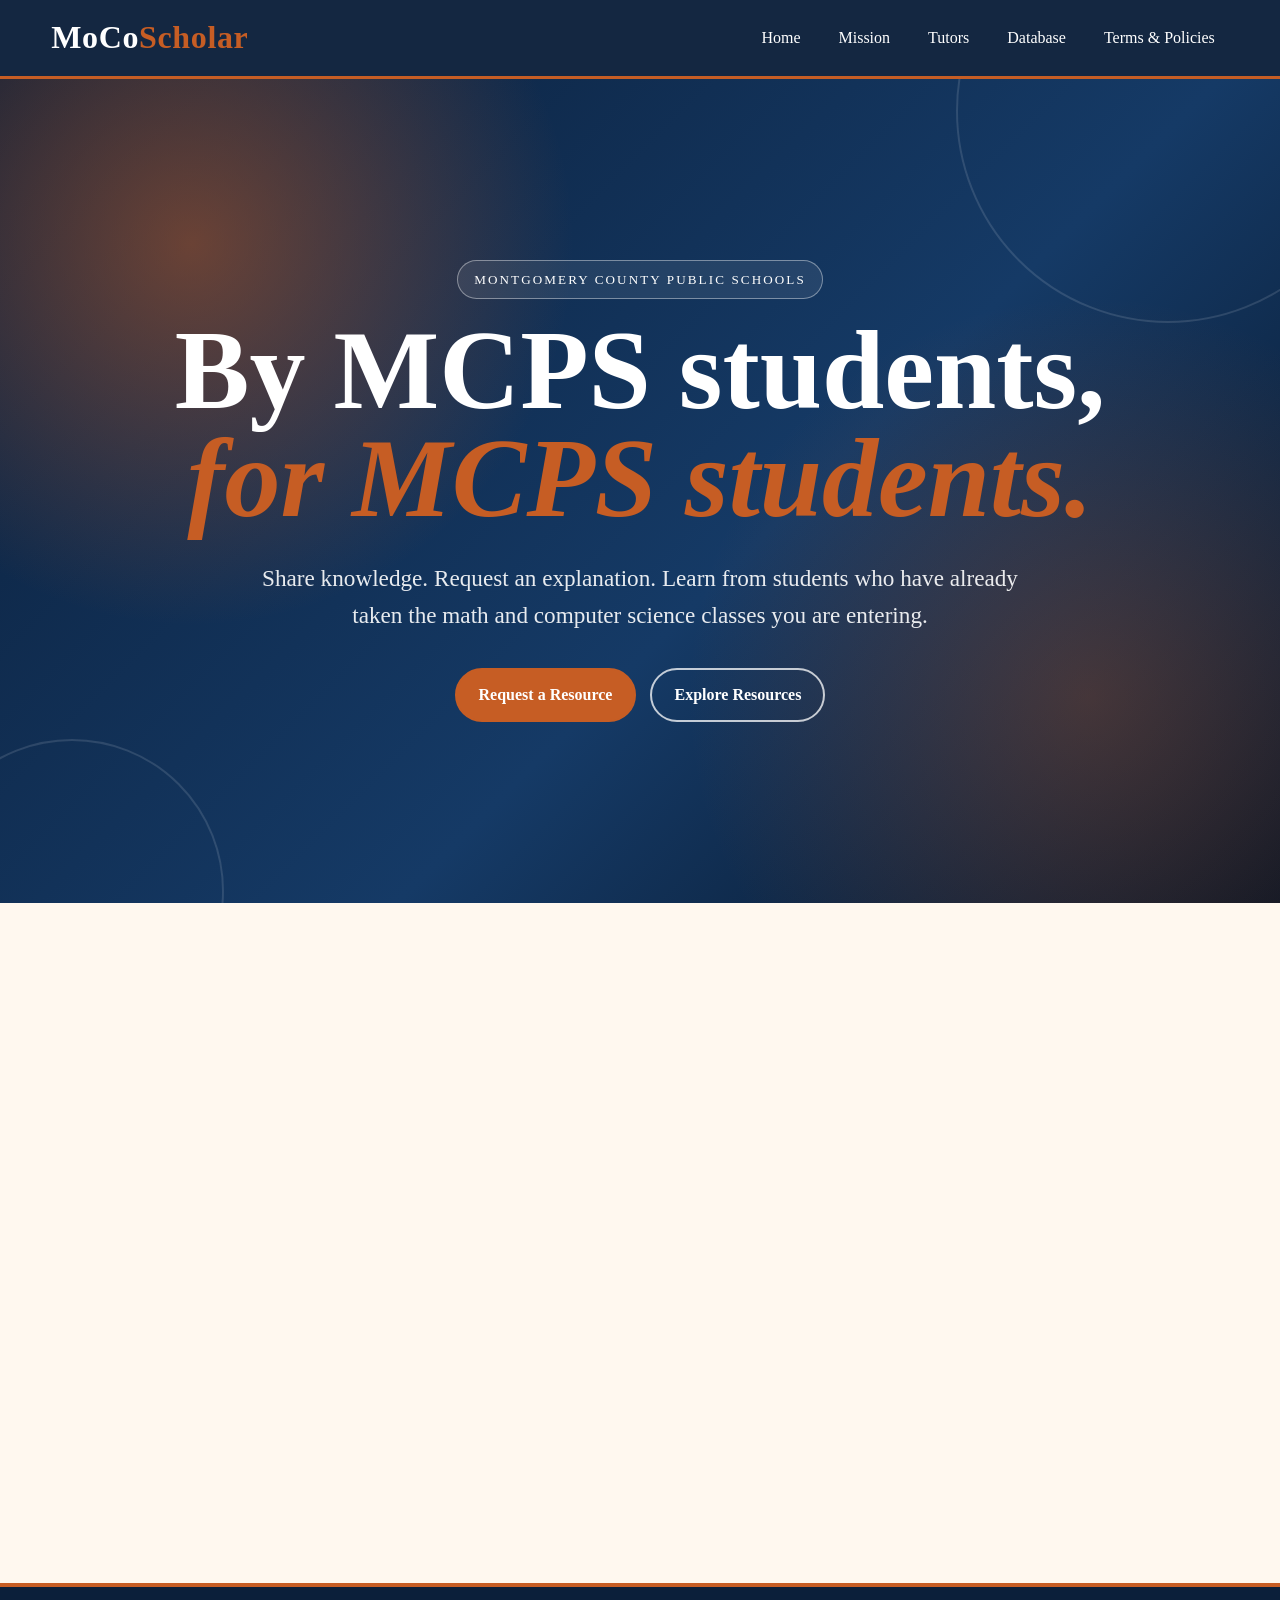
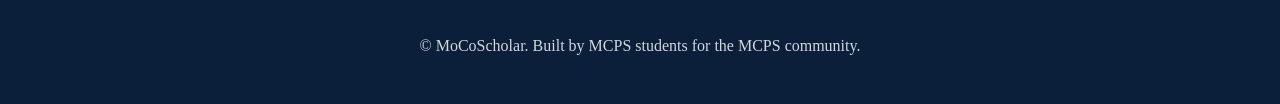
==== index.html @ ac6eb97f "Update index.html" ====
<!DOCTYPE html>
<html lang="en">
<head>
  <link rel="icon" type="image/png" href="MoCoFavicon.png">
  <meta charset="UTF-8">
  <meta name="viewport" content="width=device-width, initial-scale=1.0">
  <meta
    name="description"
    content="MoCoScholar connects MCPS students with student-created explanations, notes, and videos."
  >

  <title>MoCoScholar</title>

  <link rel="stylesheet" href="styles.css">
  <script src="script.js" defer></script>
</head>

<body>
  <header class="site-header">
    <nav class="navbar" aria-label="Main navigation">
      <a class="brand" href="index.html">
        MoCo<span>Scholar</span>
      </a>

      <button
        class="menu-button"
        type="button"
        aria-label="Open navigation menu"
        aria-expanded="false"
      >
        ☰
      </button>

      <ul class="nav-links">
        <li><a href="index.html">Home</a></li>
        <li><a href="mission.html">Mission</a></li>
        <li><a href="tutors.html">Tutors</a></li>
        <li><a href="database.html">Database</a></li>
        <li><a href="policies.html">Terms & Policies</a></li>
      </ul>
    </nav>
  </header>

  <main>
    <section class="hero">
      <div class="hero-content">
        <span class="eyebrow">Montgomery County Public Schools</span>

        <h1>
          By MCPS students,
          <span>for MCPS students.</span>
        </h1>

        <p>
          Share knowledge. Request an explanation. Learn from students who
          have already taken the math and computer science classes you are entering.
        </p>

        <div class="button-row">
          <!-- Replace this URL with your actual Google Form URL. -->
          <a
            class="button"
            href="https://docs.google.com/forms/d/e/1FAIpQLSdnc6VI53WGxeqjDjxGhN20hQ0wbLePvuCyhshvS75S8fFKSw/viewform?usp=header"
            target="_blank"
            rel="noopener noreferrer"
          >
            Request a Resource
          </a>

          <a class="button secondary" href="database.html">
            Explore Resources
          </a>
        </div>
      </div>
    </section>

    <section class="section">
      <div class="section-heading centered reveal">
        <p class="kicker">How it works</p>

        <h2>Students helping students</h2>

        <p>
          MoCoScholar makes it easier to exchange useful,
          curriculum-aligned explanations in math and computer science while protecting academic
          integrity.
        </p>
      </div>

      <div class="feature-grid">
        <article class="feature-card reveal">
          <div class="feature-number">1</div>

          <h3>Request</h3>

          <p>
            Tell us which MCPS math or computer science class or concept you would like another
            student to explain.
          </p>
        </article>

        <article class="feature-card reveal">
          <div class="feature-number">2</div>

          <h3>Contribute</h3>

          <p>
            Students who have taken a specific math or computer science course can share original notes,
            insight, or concept-focused videos.
          </p>
        </article>

        <article class="feature-card reveal">
          <div class="feature-number">3</div>

          <h3>Learn</h3>

          <p>
            Browse vetted resources created by students who understand the
            MCPS classroom experience.
          </p>
        </article>
      </div>
    </section>
  </main>

  <footer class="site-footer">
    <p>
      © <span class="current-year"></span> MoCoScholar. Built by MCPS
      students for the MCPS community.
    </p>
  </footer>
</body>
</html>
---- styles.css ----
:root {
  --rust: #c65d24;
  --rust-dark: #9e4317;
  --navy: #0b1f3a;
  --navy-light: #153a66;
  --cream: #fff8ef;
  --white: #ffffff;
  --text: #172033;
  --muted: #667085;
  --shadow: 0 18px 45px rgba(11, 31, 58, 0.14);
  --radius: 20px;
}

* {
  box-sizing: border-box;
}

html {
  scroll-behavior: smooth;
}

body {
  margin: 0;
  min-height: 100vh;
  font-family: "Times New Roman", Times, serif;
  color: var(--text);
  background: var(--cream);
  line-height: 1.6;
}

a {
  color: inherit;
}

.site-header {
  position: sticky;
  top: 0;
  z-index: 1000;
  background: rgba(11, 31, 58, 0.96);
  backdrop-filter: blur(12px);
  border-bottom: 3px solid var(--rust);
}

.navbar {
  width: min(1180px, 92%);
  min-height: 76px;
  margin: 0 auto;
  display: flex;
  align-items: center;
  justify-content: space-between;
  gap: 24px;
}

.brand {
  color: var(--white);
  font-size: clamp(1.4rem, 3vw, 2rem);
  font-weight: 700;
  text-decoration: none;
  letter-spacing: 0.02em;
}

.brand span {
  color: var(--rust);
}

.nav-links {
  display: flex;
  align-items: center;
  gap: 10px;
  list-style: none;
  margin: 0;
  padding: 0;
}

.nav-links a {
  display: inline-block;
  padding: 10px 14px;
  border-radius: 999px;
  color: var(--white);
  text-decoration: none;
  transition:
    background 180ms ease,
    transform 180ms ease;
}

.nav-links a:hover,
.nav-links a.active {
  background: var(--rust);
  transform: translateY(-2px);
}

.menu-button {
  display: none;
  width: 44px;
  height: 44px;
  border: 1px solid rgba(255, 255, 255, 0.35);
  border-radius: 10px;
  background: transparent;
  color: var(--white);
  font-size: 1.35rem;
  cursor: pointer;
}

.hero {
  position: relative;
  overflow: hidden;
  min-height: calc(100vh - 76px);
  display: grid;
  place-items: center;
  color: var(--white);
  background:
    radial-gradient(
      circle at 15% 20%,
      rgba(198, 93, 36, 0.5),
      transparent 30%
    ),
    radial-gradient(
      circle at 85% 75%,
      rgba(198, 93, 36, 0.3),
      transparent 32%
    ),
    linear-gradient(
      135deg,
      var(--navy) 0%,
      var(--navy-light) 58%,
      #071426 100%
    );
}

.hero::before,
.hero::after {
  content: "";
  position: absolute;
  border: 2px solid rgba(255, 255, 255, 0.12);
  border-radius: 50%;
}

.hero::before {
  width: 420px;
  height: 420px;
  top: -180px;
  right: -100px;
}

.hero::after {
  width: 300px;
  height: 300px;
  bottom: -140px;
  left: -80px;
}

.hero-content {
  position: relative;
  z-index: 1;
  width: min(1000px, 90%);
  padding: 90px 0;
  text-align: center;
}

.eyebrow {
  display: inline-block;
  margin-bottom: 18px;
  padding: 8px 16px;
  border: 1px solid rgba(255, 255, 255, 0.4);
  border-radius: 999px;
  background: rgba(255, 255, 255, 0.08);
  text-transform: uppercase;
  letter-spacing: 0.16em;
  font-size: 0.82rem;
}

.hero h1 {
  margin: 0;
  font-size: clamp(3rem, 9vw, 7rem);
  line-height: 0.96;
  text-wrap: balance;
}

.hero h1 span {
  display: block;
  color: var(--rust);
  font-style: italic;
}

.hero p {
  max-width: 760px;
  margin: 28px auto 0;
  color: rgba(255, 255, 255, 0.9);
  font-size: clamp(1.1rem, 2.4vw, 1.45rem);
}

.button-row {
  display: flex;
  flex-wrap: wrap;
  justify-content: center;
  gap: 14px;
  margin-top: 34px;
}

.button {
  display: inline-flex;
  align-items: center;
  justify-content: center;
  min-height: 50px;
  padding: 12px 22px;
  border: 2px solid var(--rust);
  border-radius: 999px;
  background: var(--rust);
  color: var(--white);
  text-decoration: none;
  font-weight: 700;
  cursor: pointer;
  transition:
    transform 180ms ease,
    box-shadow 180ms ease,
    background 180ms ease;
}

.button:hover {
  transform: translateY(-3px);
  background: var(--rust-dark);
  box-shadow: 0 12px 24px rgba(198, 93, 36, 0.28);
}

.button.secondary {
  border-color: rgba(255, 255, 255, 0.75);
  background: transparent;
  color: var(--white);
}

.button.secondary:hover {
  background: var(--white);
  color: var(--navy);
}

.section {
  width: min(1180px, 90%);
  margin: 0 auto;
  padding: 88px 0;
}

.section-heading {
  max-width: 780px;
  margin-bottom: 38px;
}

.section-heading.centered {
  margin-inline: auto;
  text-align: center;
}

.kicker {
  margin: 0 0 8px;
  color: var(--rust-dark);
  font-weight: 700;
  text-transform: uppercase;
  letter-spacing: 0.13em;
  font-size: 0.85rem;
}

.section h2,
.page-hero h1 {
  margin: 0;
  color: var(--navy);
  font-size: clamp(2.3rem, 6vw, 4.4rem);
  line-height: 1.05;
}

.section-heading p,
.page-hero p {
  color: var(--muted);
  font-size: 1.15rem;
}

.feature-grid,
.card-grid,
.founder-grid {
  display: grid;
  grid-template-columns: repeat(3, 1fr);
  gap: 24px;
}

.founder-grid {
  max-width: 800px;
  margin: 0 auto;
  grid-template-columns: repeat(2, 1fr);
}

.feature-card,
.profile-card {
  position: relative;
  overflow: hidden;
  padding: 30px;
  border: 1px solid rgba(11, 31, 58, 0.1);
  border-radius: var(--radius);
  background: var(--white);
  box-shadow: var(--shadow);
  transition:
    transform 180ms ease,
    box-shadow 180ms ease;
}

.feature-card:hover,
.profile-card:hover {
  transform: translateY(-7px);
  box-shadow: 0 24px 54px rgba(11, 31, 58, 0.2);
}

.feature-number {
  display: grid;
  place-items: center;
  width: 48px;
  height: 48px;
  margin-bottom: 20px;
  border-radius: 50%;
  background: var(--navy);
  color: var(--white);
  font-size: 1.2rem;
  font-weight: 700;
}

.feature-card h3,
.profile-card h3 {
  margin: 0 0 8px;
  color: var(--navy);
  font-size: 1.5rem;
}

.page-hero {
  padding: 90px 0 72px;
  border-bottom: 1px solid rgba(11, 31, 58, 0.1);
  background:
    linear-gradient(
      rgba(255, 248, 239, 0.9),
      rgba(255, 248, 239, 0.9)
    ),
    repeating-linear-gradient(
      45deg,
      transparent,
      transparent 16px,
      rgba(198, 93, 36, 0.09) 16px,
      rgba(198, 93, 36, 0.09) 18px
    );
}

.page-hero-inner {
  width: min(1180px, 90%);
  margin: 0 auto;
}

.mission-text,
.policy-text {
  padding: clamp(26px, 5vw, 54px);
  border-left: 8px solid var(--rust);
  border-radius: 0 var(--radius) var(--radius) 0;
  background: var(--white);
  box-shadow: var(--shadow);
  font-size: 1.16rem;
}

.profile-card {
  padding-top: 80px;
}

.profile-card::before {
  content: "";
  position: absolute;
  inset: 0 0 auto;
  height: 58px;
  background: linear-gradient(90deg, var(--navy), var(--navy-light));
}

.profile-card.founder::after {
  content: "Founder";
  position: absolute;
  top: 18px;
  right: 18px;
  color: var(--white);
  font-size: 0.78rem;
  letter-spacing: 0.12em;
  text-transform: uppercase;
}

.profile-meta {
  color: var(--rust-dark);
  font-weight: 700;
}

.subject-list {
  display: flex;
  flex-wrap: wrap;
  gap: 8px;
  margin-top: 18px;
}

.subject-tag {
  padding: 7px 11px;
  border-radius: 999px;
  background: rgba(198, 93, 36, 0.12);
  color: var(--rust-dark);
  font-size: 0.92rem;
}

.notice {
  padding: 20px 24px;
  border-radius: 16px;
  background: var(--navy);
  color: var(--white);
}

.tutor-grid {
  margin-top: 28px;
}

.database-page {
  min-height: calc(100vh - 76px);
  display: flex;
  flex-direction: column;
}

.database-heading {
  padding: 42px 5%;
  text-align: center;
  background: var(--cream);
}

.database-heading h1 {
  max-width: 1000px;
  margin: 0 auto;
  color: var(--navy);
  font-size: clamp(2rem, 5vw, 4rem);
  line-height: 1.1;
}

.database-heading p {
  color: var(--muted);
  font-size: 1.05rem;
}

.drive-shell {
  flex: 1;
  min-height: 70vh;
  margin: 0 3% 34px;
  overflow: hidden;
  border: 6px solid var(--navy);
  border-radius: var(--radius);
  background: var(--white);
  box-shadow: var(--shadow);
}

.drive-shell iframe {
  width: 100%;
  min-height: 70vh;
  border: 0;
}

.drive-fallback {
  padding: 18px;
  text-align: center;
  background: var(--navy);
  color: var(--white);
}

.drive-fallback p {
  margin-top: 0;
}

.drive-link {
  color: var(--white);
  font-weight: 700;
}

.site-footer {
  padding: 30px 5%;
  border-top: 4px solid var(--rust);
  background: var(--navy);
  color: rgba(255, 255, 255, 0.82);
  text-align: center;
}

.reveal {
  opacity: 0;
  transform: translateY(24px);
  transition:
    opacity 650ms ease,
    transform 650ms ease;
}

.reveal.visible {
  opacity: 1;
  transform: translateY(0);
}

@media (max-width: 860px) {
  .menu-button {
    display: block;
  }

  .nav-links {
    display: none;
    position: absolute;
    top: 76px;
    left: 0;
    right: 0;
    flex-direction: column;
    align-items: stretch;
    padding: 18px 5% 24px;
    background: var(--navy);
    border-bottom: 3px solid var(--rust);
  }

  .nav-links.open {
    display: flex;
  }

  .nav-links a {
    width: 100%;
    text-align: center;
  }

  .feature-grid,
  .card-grid,
  .founder-grid {
    grid-template-columns: 1fr;
  }

  .hero {
    min-height: auto;
  }

  .hero-content {
    padding: 100px 0;
  }
}

@media (prefers-reduced-motion: reduce) {
  html {
    scroll-behavior: auto;
  }

  .reveal {
    opacity: 1;
    transform: none;
    transition: none;
  }

  .feature-card,
  .profile-card,
  .button,
  .nav-links a {
    transition: none;
  }
}
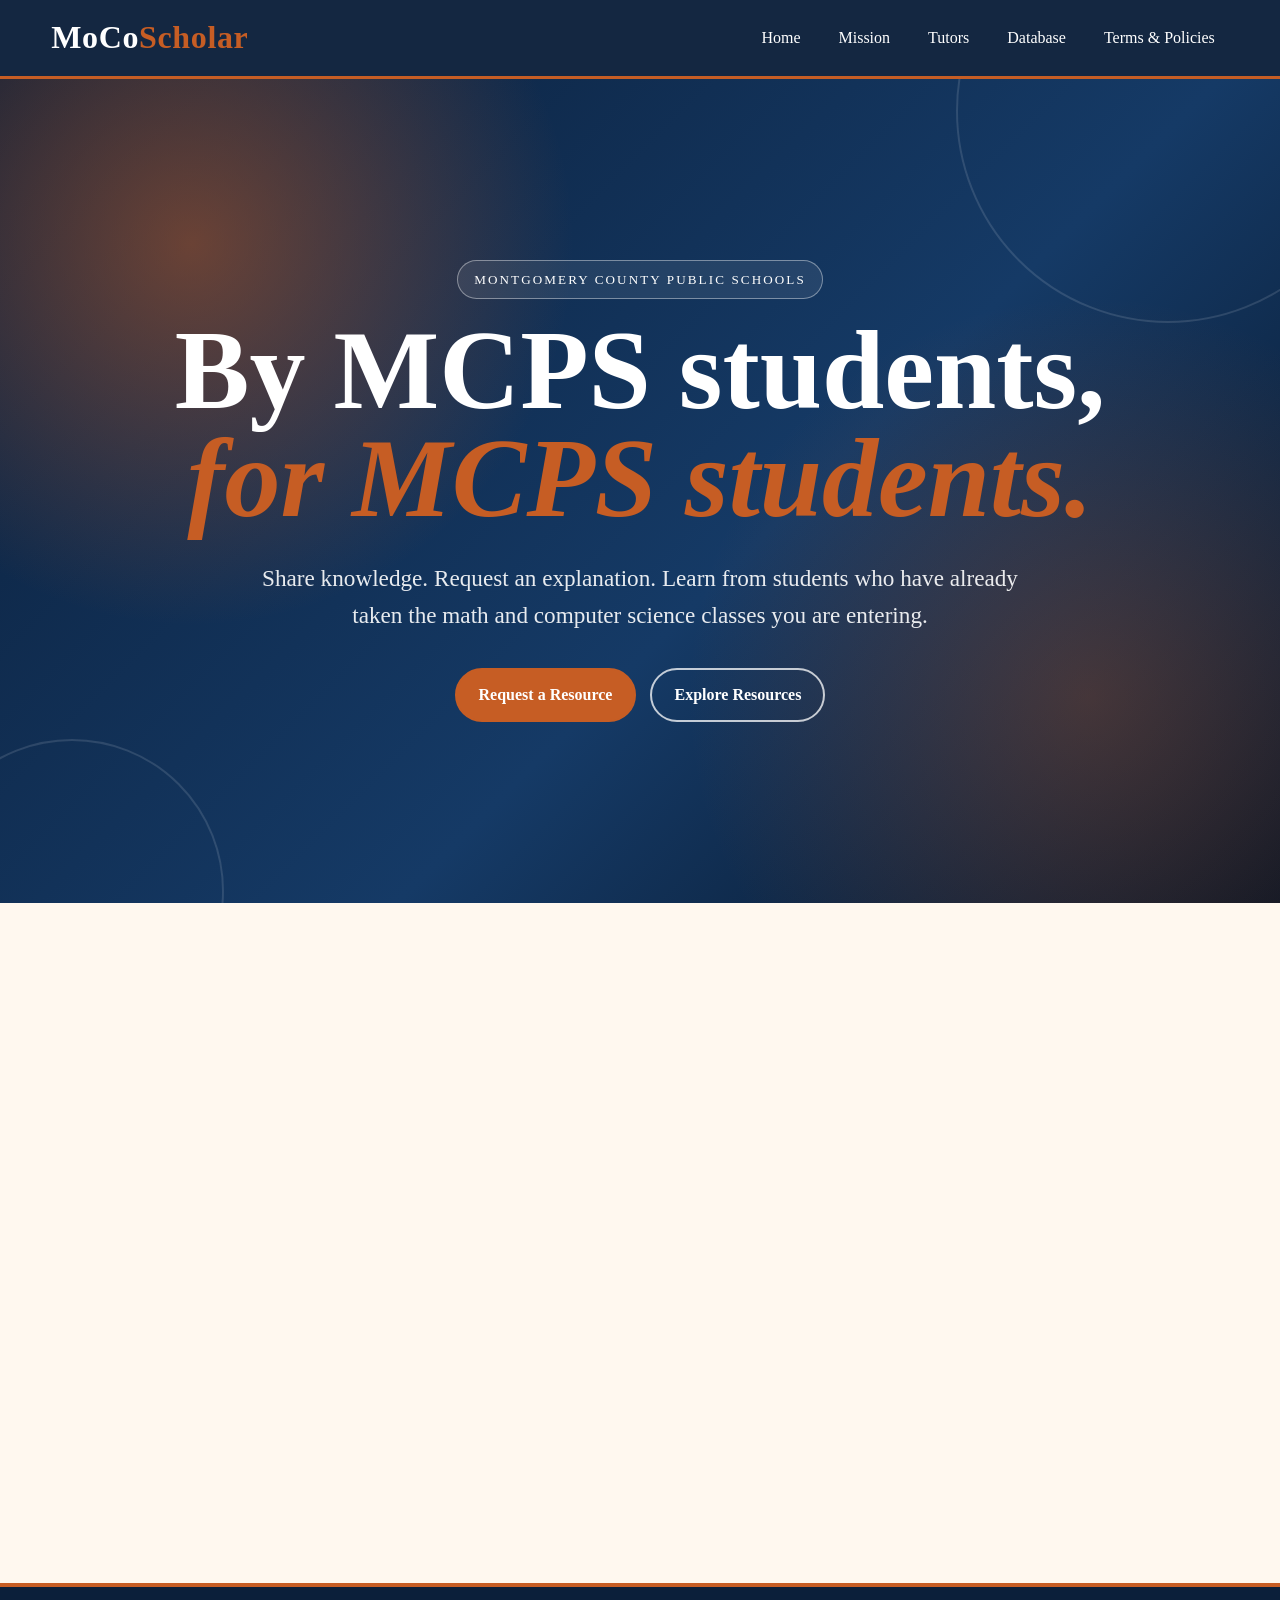
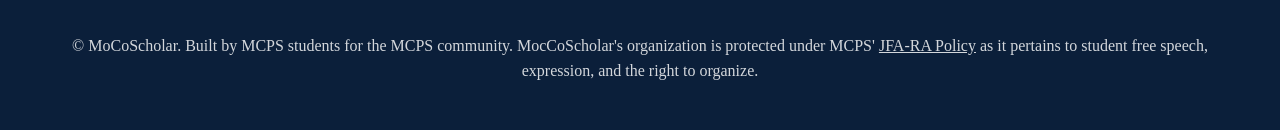
==== commit 6f4e17d2: "Update index.html" ====
--- a/index.html
+++ b/index.html
@@ -1,7 +1,7 @@
 <!DOCTYPE html>
 <html lang="en">
 <head>
-  <link rel="icon" type="image/png" href="MoCoFavicon.png">
+  <link rel="icon" type="image/png" href="MoCoScholarCap.png">
   <meta charset="UTF-8">
   <meta name="viewport" content="width=device-width, initial-scale=1.0">
   <meta
@@ -57,10 +57,10 @@
         </p>
 
         <div class="button-row">
-          <!-- Replace this URL with your actual Google Form URL. -->
+          <!-- Replace this URL with actual Google Form URL. -->
           <a
             class="button"
-            href="https://docs.google.com/forms/d/e/1FAIpQLSdnc6VI53WGxeqjDjxGhN20hQ0wbLePvuCyhshvS75S8fFKSw/viewform?usp=header"
+            href="https://docs.google.com/forms/d/e/1FAIpQLSf5DGLmabddKdbY_nrLbnvwdlgSY_23LpL9l7NLU5dBh7bG3Q/viewform?usp=dialog"
             target="_blank"
             rel="noopener noreferrer"
           >
@@ -127,7 +127,8 @@
   <footer class="site-footer">
     <p>
       © <span class="current-year"></span> MoCoScholar. Built by MCPS
-      students for the MCPS community.
+      students for the MCPS community. MocCoScholar's organization is protected under MCPS' <a class="policy-link" href="https://ww2.montgomeryschoolsmd.org/departments/policy/pdf/jfa-ra.pdf">
+              JFA-RA Policy</a> as it pertains to student free speech, expression, and the right to organize.
     </p>
   </footer>
 </body>
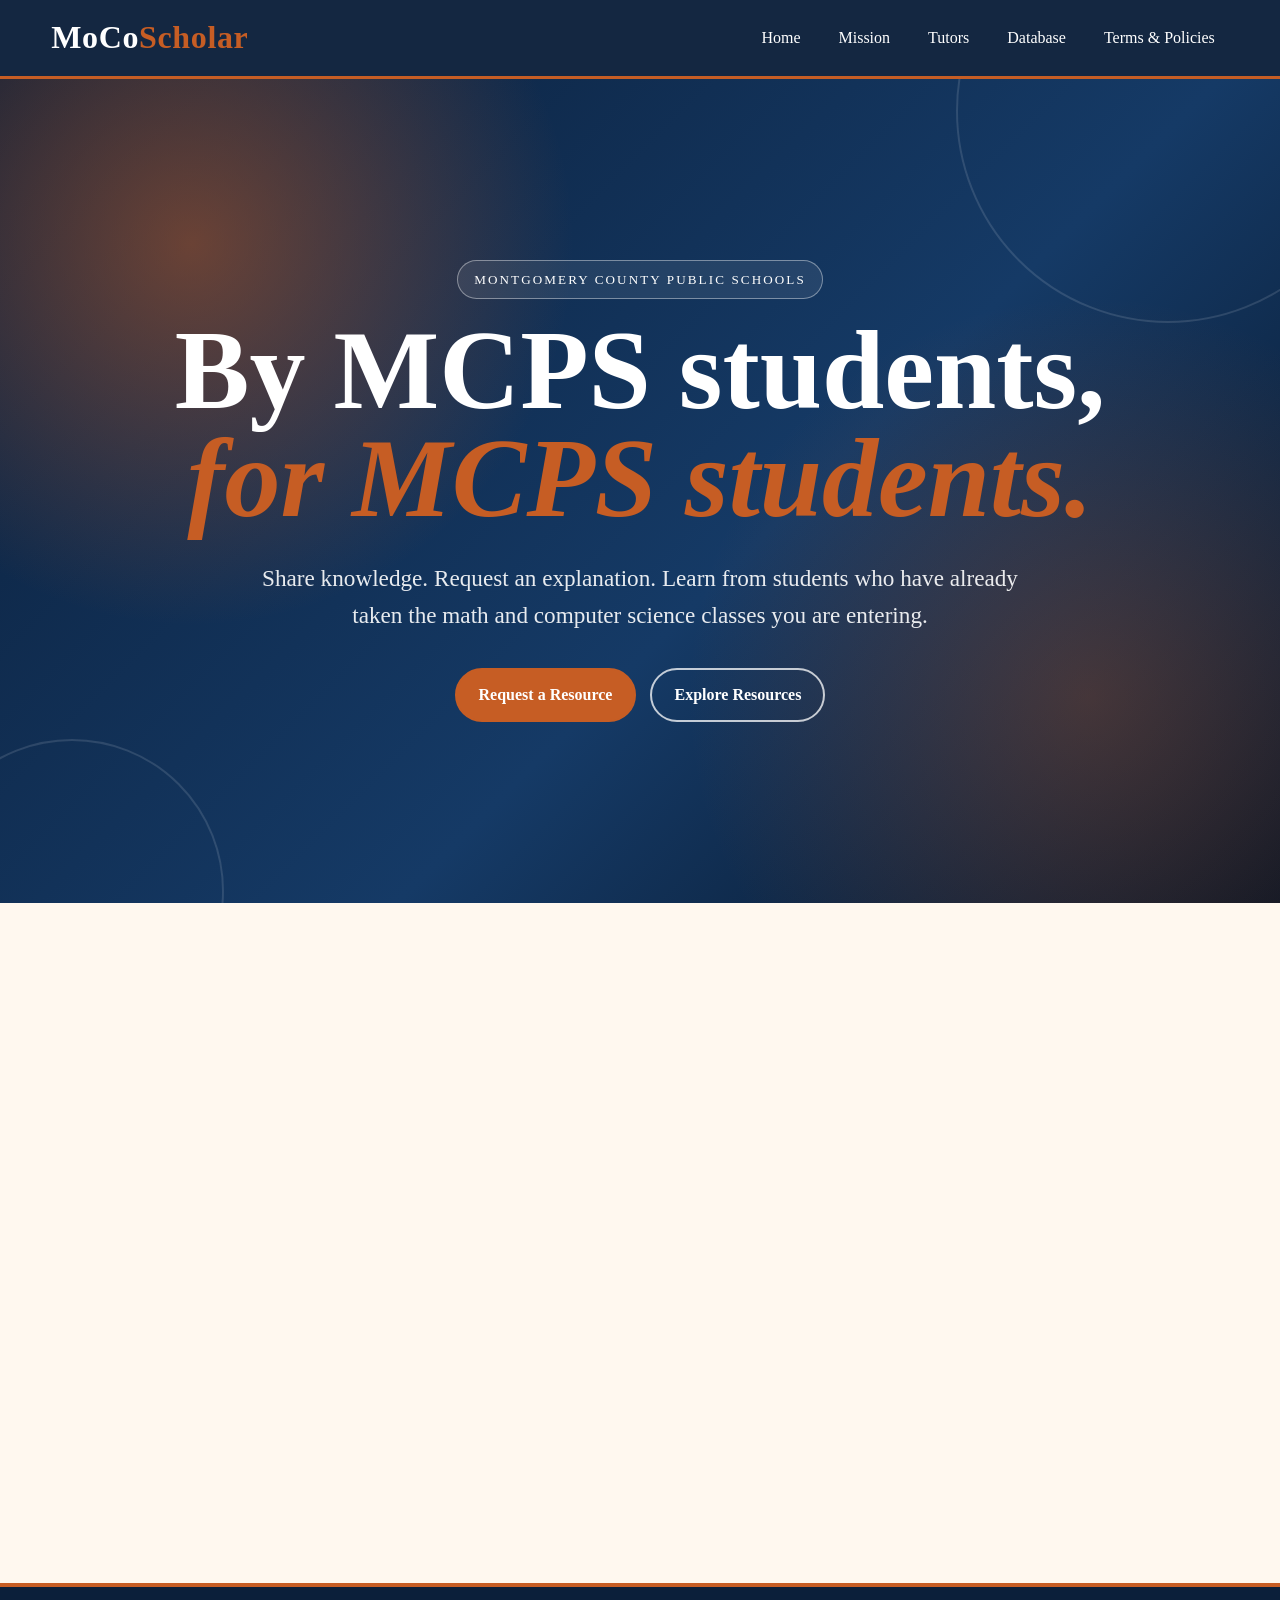
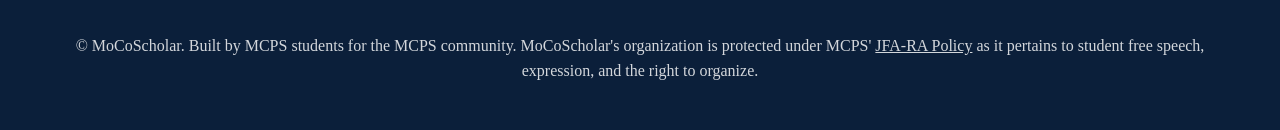
==== commit 22316f2e: "Update index.html" ====
--- a/index.html
+++ b/index.html
@@ -127,7 +127,7 @@
   <footer class="site-footer">
     <p>
       © <span class="current-year"></span> MoCoScholar. Built by MCPS
-      students for the MCPS community. MocCoScholar's organization is protected under MCPS' <a class="policy-link" href="https://ww2.montgomeryschoolsmd.org/departments/policy/pdf/jfa-ra.pdf">
+      students for the MCPS community. MoCoScholar's organization is protected under MCPS' <a class="policy-link" href="https://ww2.montgomeryschoolsmd.org/departments/policy/pdf/jfa-ra.pdf">
               JFA-RA Policy</a> as it pertains to student free speech, expression, and the right to organize.
     </p>
   </footer>
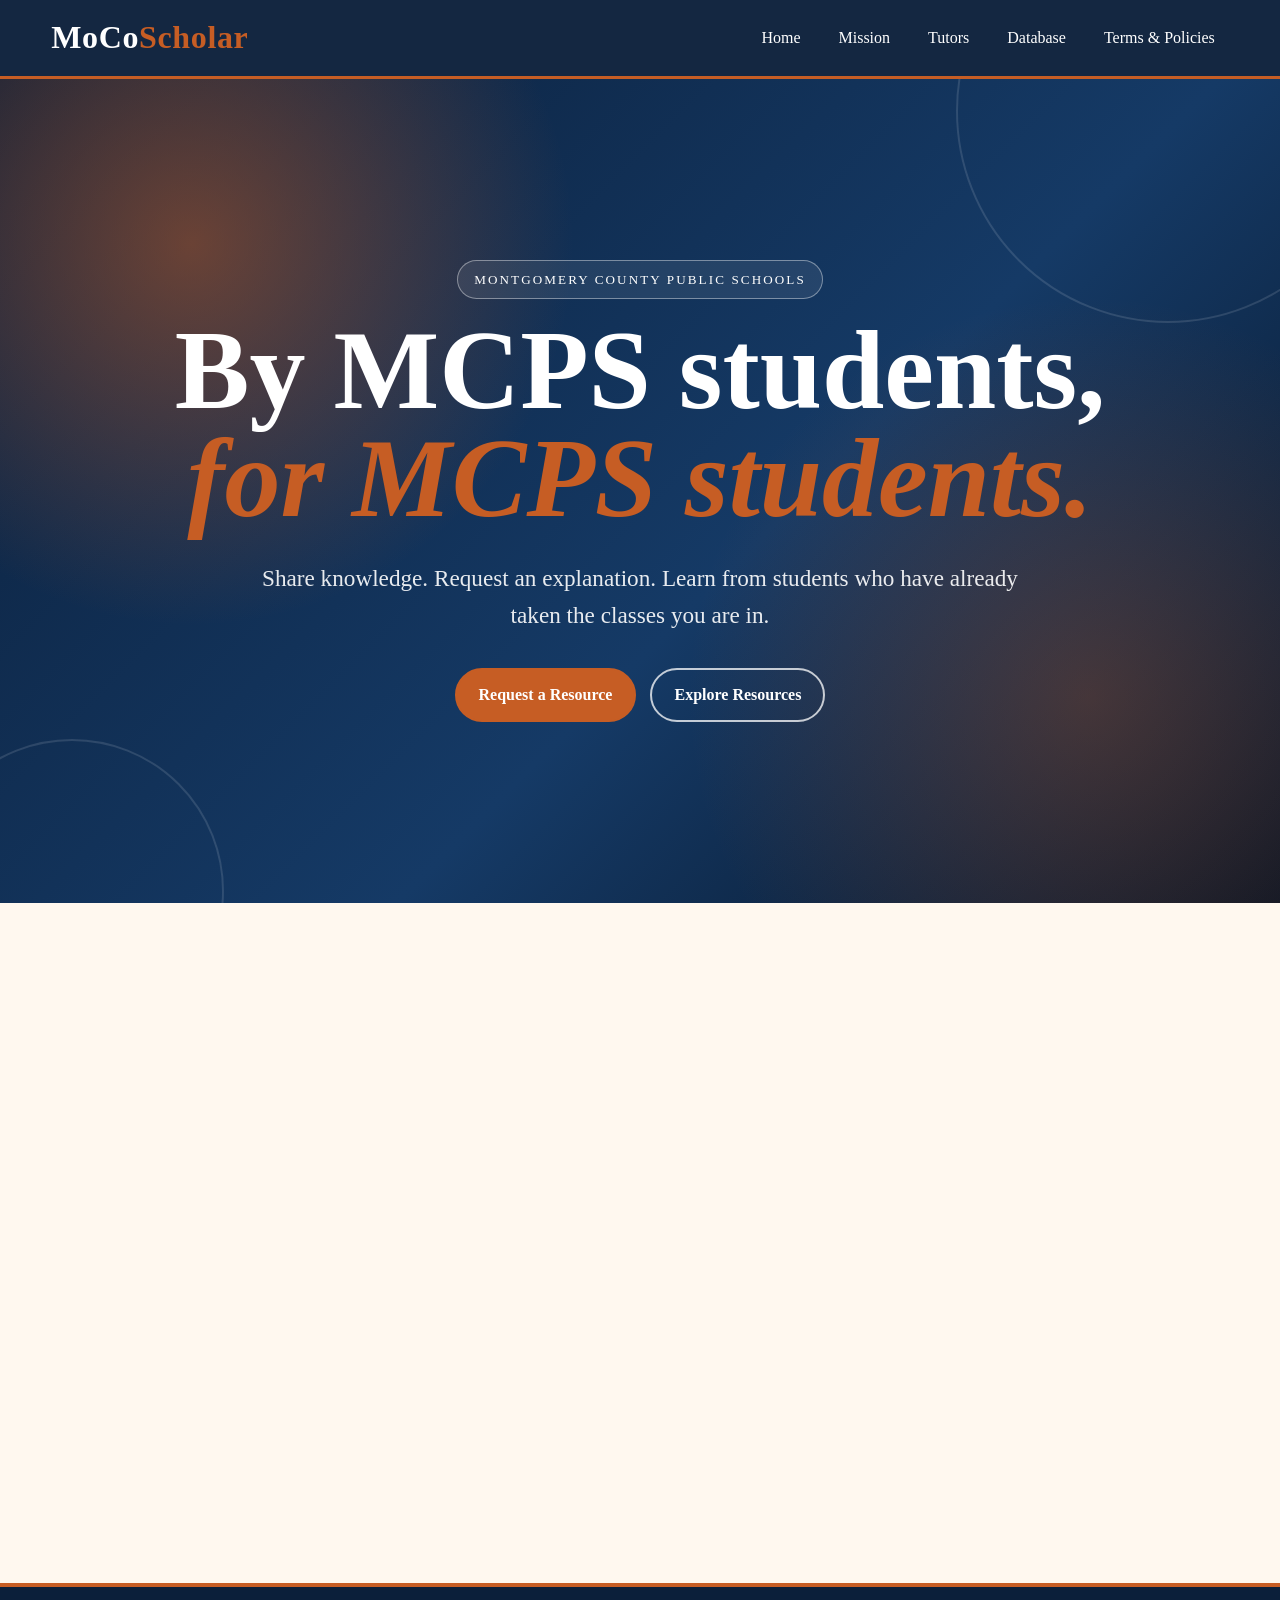
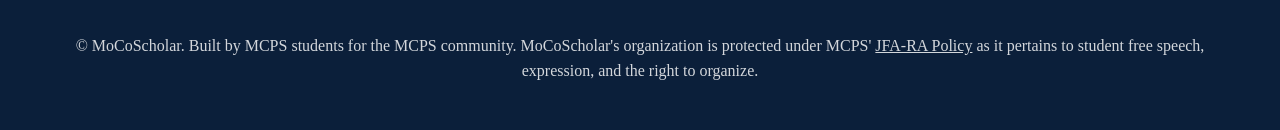
==== commit da151647: "Update index.html" ====
--- a/index.html
+++ b/index.html
@@ -53,7 +53,7 @@
 
         <p>
           Share knowledge. Request an explanation. Learn from students who
-          have already taken the math and computer science classes you are entering.
+          have already taken the classes you are in.
         </p>
 
         <div class="button-row">
